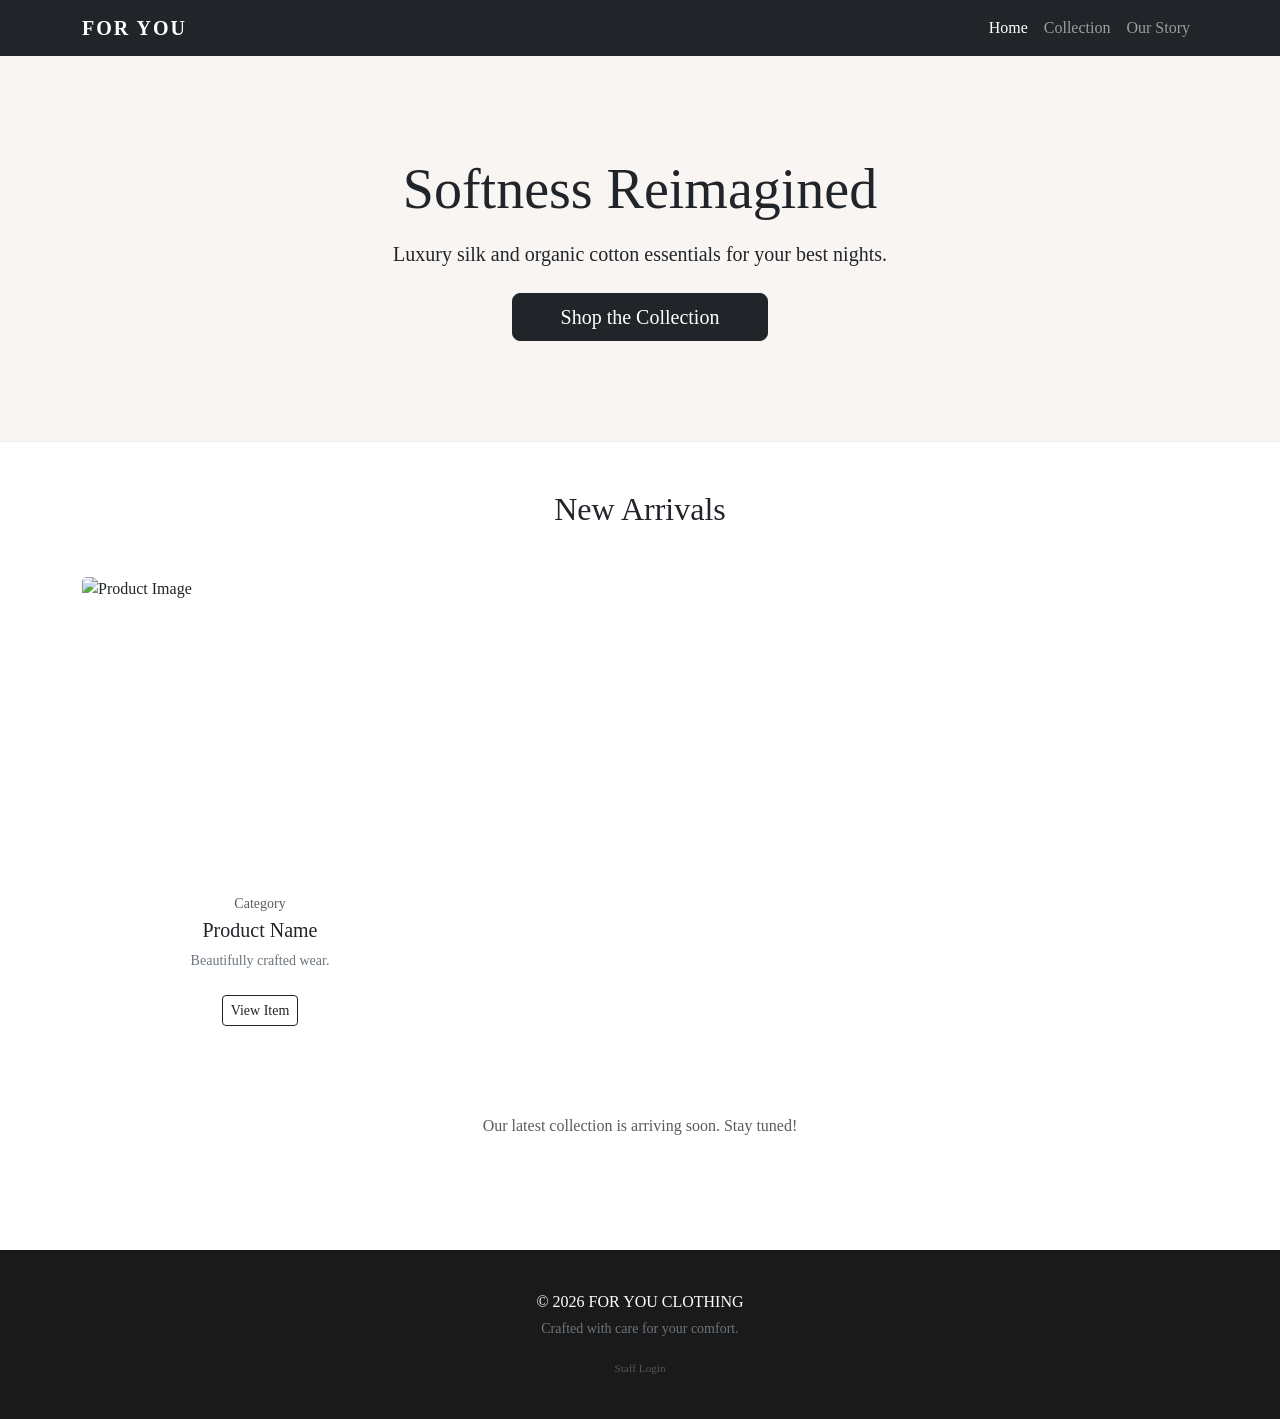
==== backend/src/main/resources/templates/index.html @ 5f3ab76c "docs: add README, CONTRIBUTING, and MIT license" ====
<!DOCTYPE html>
<html lang="en" xmlns:th="http://www.thymeleaf.org">
<head>
  <link rel="stylesheet" th:href="@{/css/style.css}">
  <meta charset="UTF-8">
  <meta name="viewport" content="width=device-width, initial-scale=1.0">
  <title>FOR YOU | Premium Home Wear</title>
  <link href="https://cdn.jsdelivr.net/npm/bootstrap@5.3.0/dist/css/bootstrap.min.css" rel="stylesheet">
  <style>
    :root { --brand-color: #2c3e50; }
    body { font-family: 'Georgia', serif; background-color: #fff; }
    .navbar-brand { letter-spacing: 2px; }
    .hero {
        background: #f8f5f2;
        padding: 100px 0;
        border-bottom: 1px solid #eee;
    }
    .product-card {
        border: none;
        transition: transform 0.3s ease;
    }
    .product-card:hover { transform: translateY(-10px); }
    .footer { background: #1a1a1a; color: white; padding: 40px 0; }
    .admin-link { font-size: 0.7rem; color: #555; text-decoration: none; }
  </style>
</head>
<body>

<nav class="navbar navbar-expand-lg navbar-dark bg-dark sticky-top">
  <div class="container">
    <a class="navbar-brand fw-bold" href="/">FOR YOU</a>
    <div class="collapse navbar-collapse" id="navbarNav">
      <ul class="navbar-nav ms-auto">
        <li class="nav-item"><a class="nav-link active" href="/">Home</a></li>
        <li class="nav-item"><a class="nav-link" href="#collection">Collection</a></li>
        <li class="nav-item"><a class="nav-link" href="#">Our Story</a></li>
      </ul>
    </div>
  </div>
</nav>

<header class="hero text-center">
  <div class="container">
    <h1 class="display-4 fw-light mb-3">Softness Reimagined</h1>
    <p class="lead mb-4">Luxury silk and organic cotton essentials for your best nights.</p>
    <a href="#collection" class="btn btn-dark btn-lg px-5">Shop the Collection</a>
  </div>
</header>

<main class="container my-5" id="collection">
  <h2 class="text-center mb-5 fw-light">New Arrivals</h2>

  <div class="row g-4">
    <div class="col-md-4" th:each="p : ${featuredProducts}">
      <div class="card h-100 product-card">
        <img src="https://images.unsplash.com/photo-1598554747436-c9293d6a588f?auto=format&fit=crop&w=500&q=80"
             class="card-img-top" alt="Product Image" style="height: 300px; object-fit: cover;">

        <div class="card-body text-center">
          <p class="text-muted small mb-1" th:text="${p.category != null ? p.category.name : 'Essentials'}">Category</p>
          <h5 class="card-title mb-2" th:text="${p.name}">Product Name</h5>
          <p class="card-text text-secondary small" th:text="${p.description}">Beautifully crafted wear.</p>
          <button class="btn btn-outline-dark btn-sm mt-2">View Item</button>
        </div>
      </div>
    </div>

    <div th:if="${#lists.isEmpty(featuredProducts)}" class="text-center py-5">
      <p class="text-muted">Our latest collection is arriving soon. Stay tuned!</p>
    </div>
  </div>
</main>

<footer class="footer mt-5">
  <div class="container text-center">
    <p class="mb-1">&copy; 2026 FOR YOU CLOTHING</p>
    <p class="small text-secondary">Crafted with care for your comfort.</p>
    <a href="/admin/shop" class="admin-link">Staff Login</a>
  </div>
</footer>
<script th:src="@{/js/script.js}"></script>
</body>
</html>
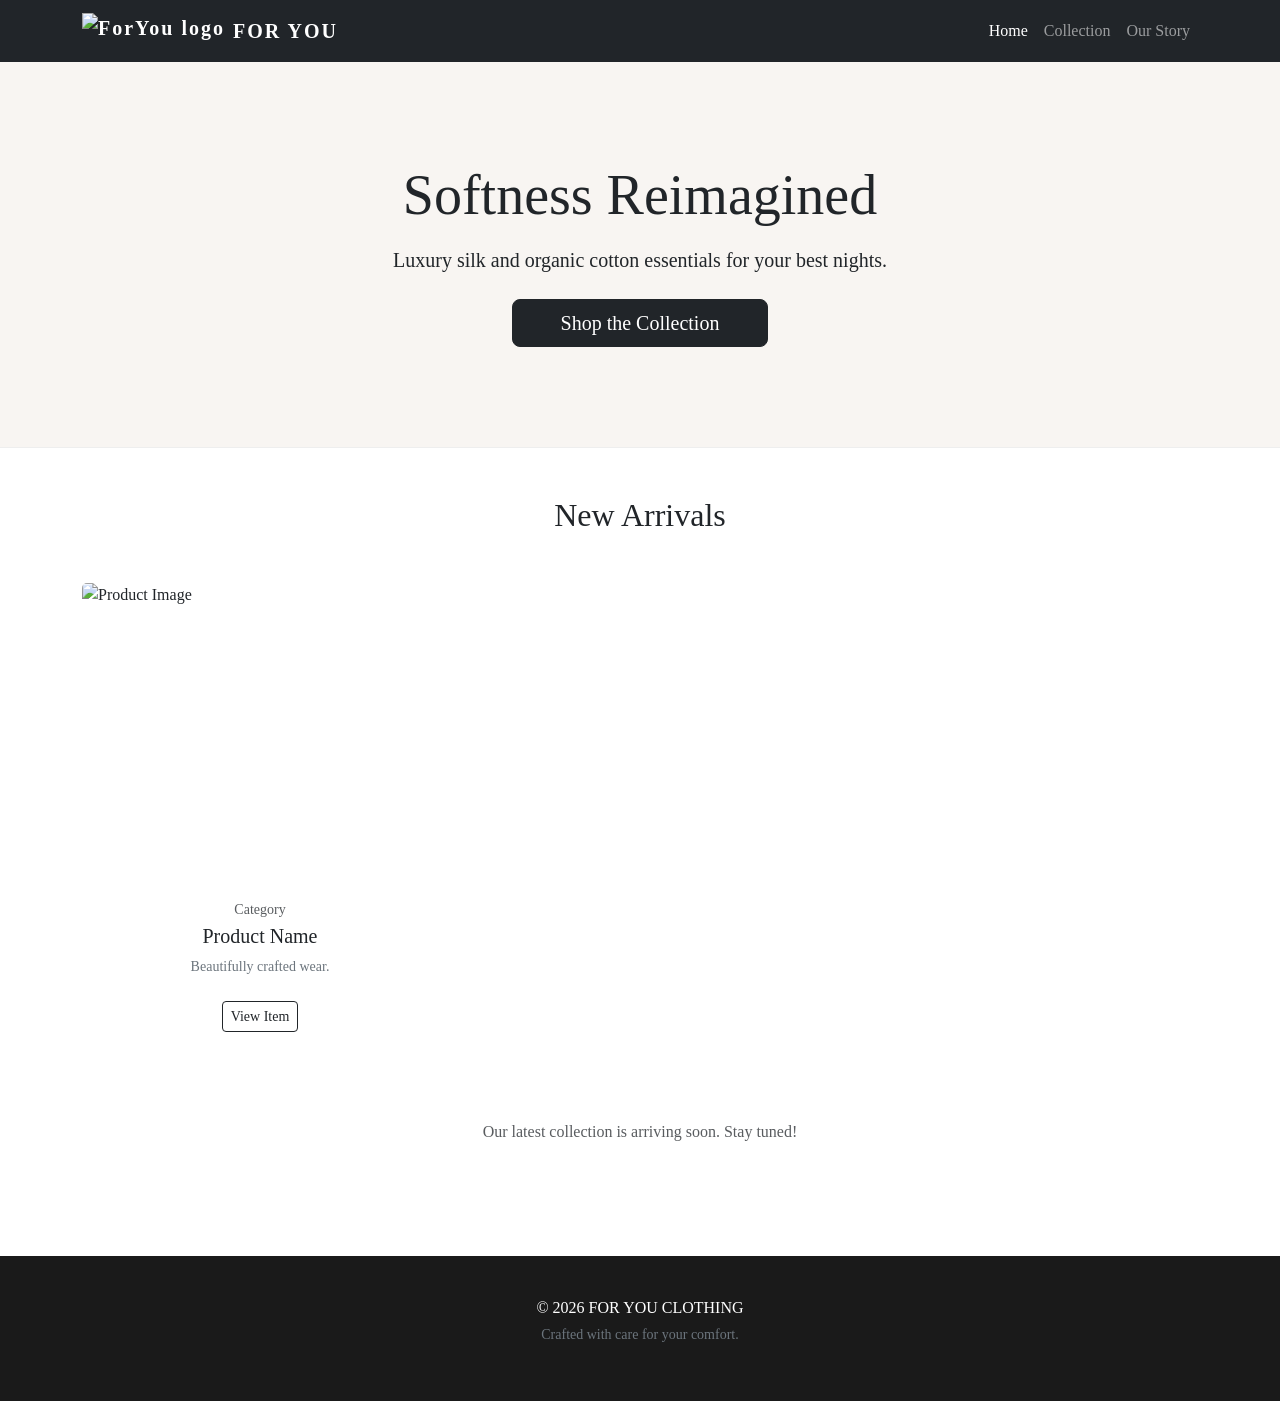
==== commit f932c1ff: "feat: add admin panel and refresh storefront docs" ====
--- a/backend/src/main/resources/templates/index.html
+++ b/backend/src/main/resources/templates/index.html
@@ -21,14 +21,16 @@
     }
     .product-card:hover { transform: translateY(-10px); }
     .footer { background: #1a1a1a; color: white; padding: 40px 0; }
-    .admin-link { font-size: 0.7rem; color: #555; text-decoration: none; }
   </style>
 </head>
 <body>
 
 <nav class="navbar navbar-expand-lg navbar-dark bg-dark sticky-top">
   <div class="container">
-    <a class="navbar-brand fw-bold" href="/">FOR YOU</a>
+    <a class="navbar-brand fw-bold d-flex align-items-center gap-2" href="/">
+      <img th:src="@{/images/ForYou logo.svg}" alt="ForYou logo" style="height:36px;width:auto;">
+      FOR YOU
+    </a>
     <div class="collapse navbar-collapse" id="navbarNav">
       <ul class="navbar-nav ms-auto">
         <li class="nav-item"><a class="nav-link active" href="/">Home</a></li>
@@ -75,7 +77,6 @@
   <div class="container text-center">
     <p class="mb-1">&copy; 2026 FOR YOU CLOTHING</p>
     <p class="small text-secondary">Crafted with care for your comfort.</p>
-    <a href="/admin/shop" class="admin-link">Staff Login</a>
   </div>
 </footer>
 <script th:src="@{/js/script.js}"></script>
